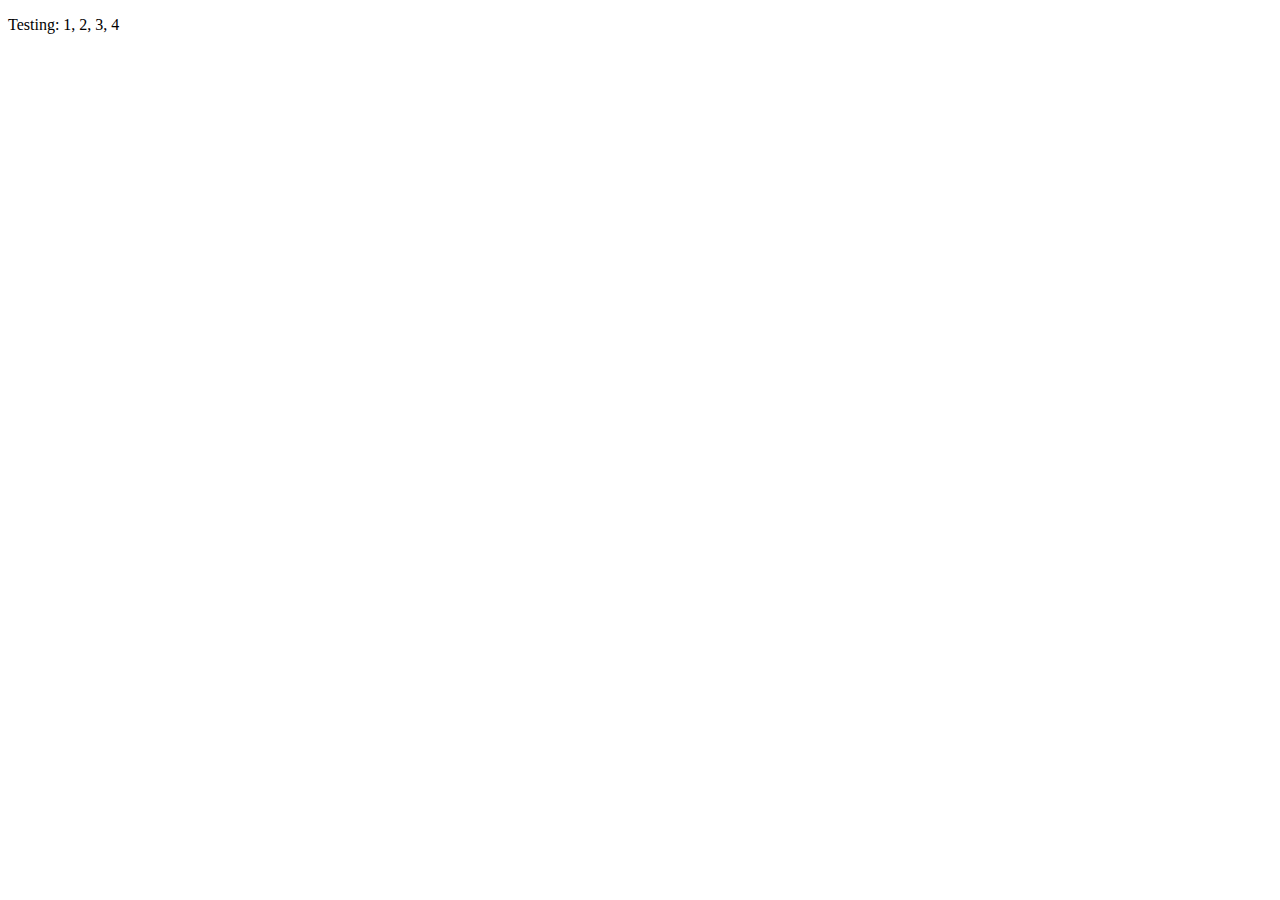
==== src/index.html @ 6b3d6e1f "Initial commit" ====
<!DOCTYPE html>
<html class="no-js" lang="en">
<head>
  <title>Bootstrap 5 Layout</title>
  <meta http-equiv="x-ua-compatible" content="ie=edge">
  <meta name="viewport" content="width=device-width, initial-scale=1.0" />
  <link rel="stylesheet" href="css/styles.css">
</head>

<body>
  <!-- Content starts here -->
  <p>Testing: 1, 2, 3, 4</p>

  <!-- Closing scripts here -->
  <script src="js/bootstrap.bundle.min.js"></script>
</body>
</html>
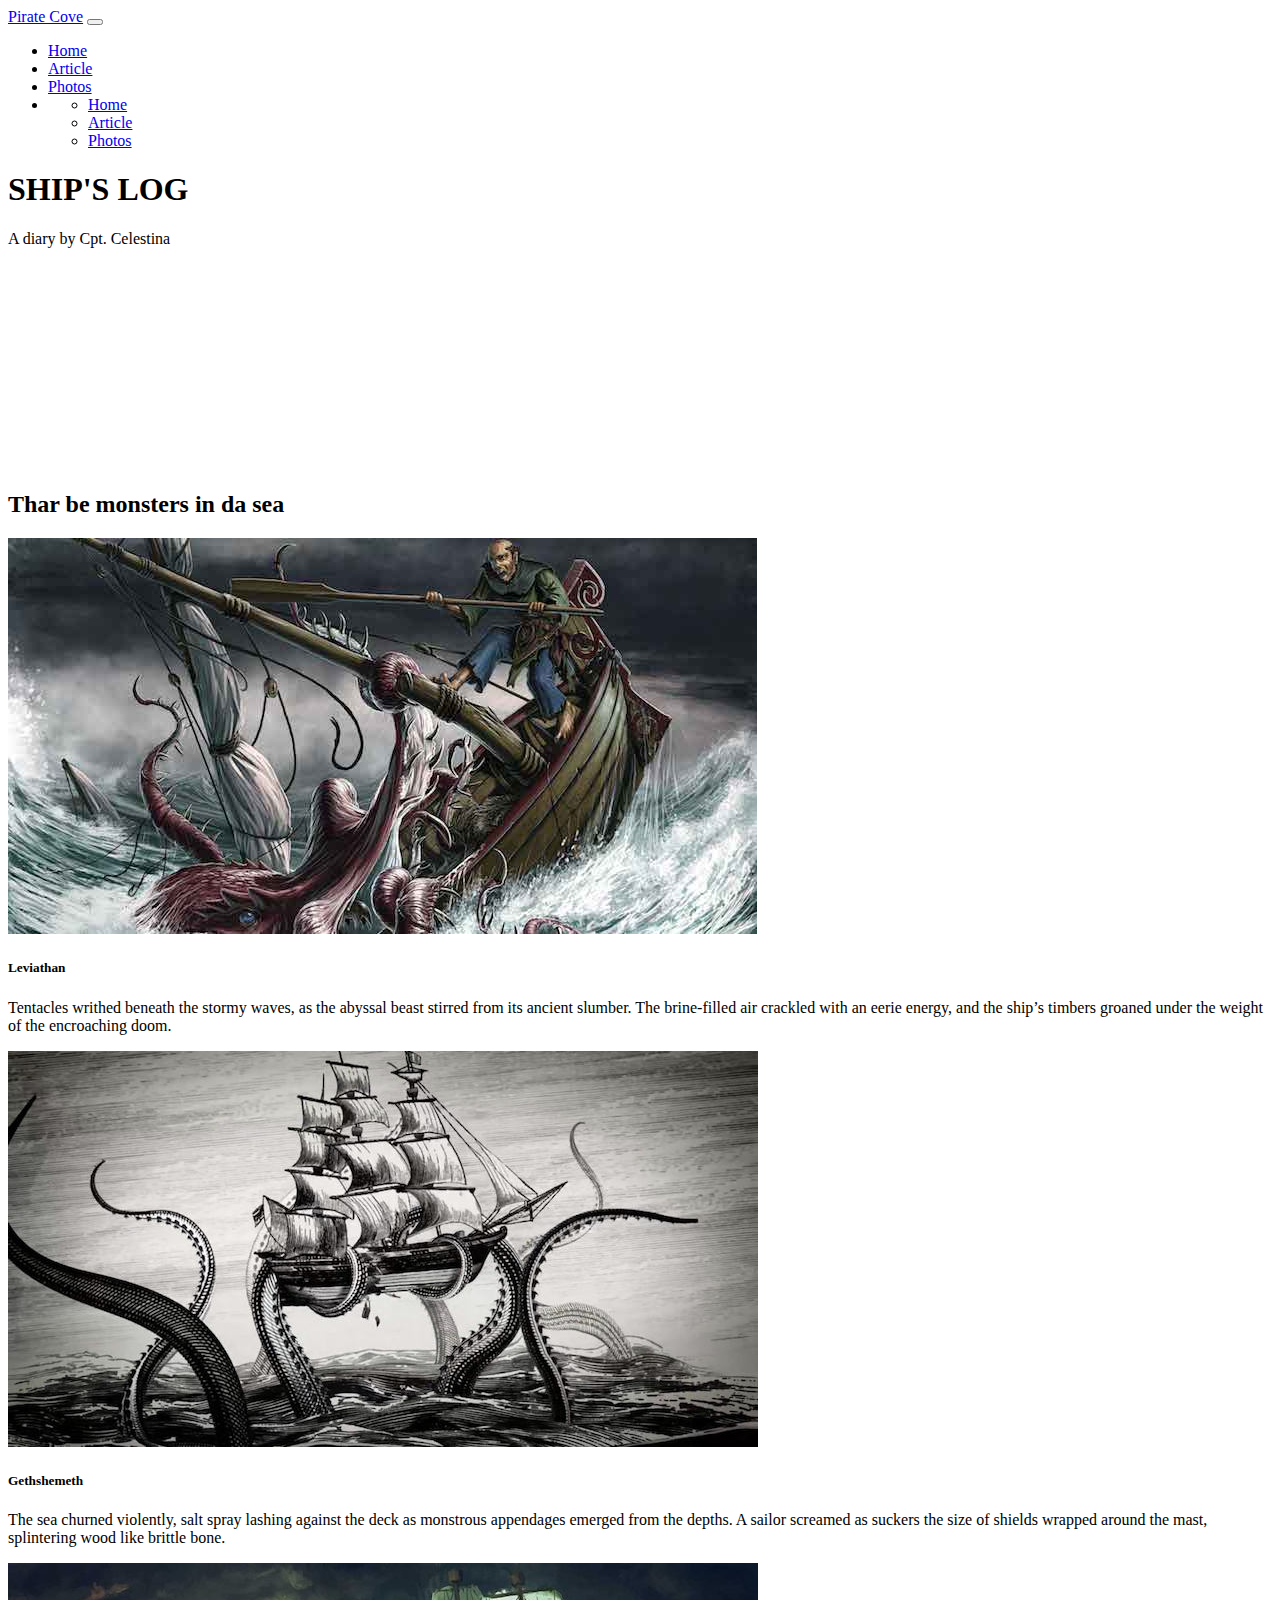
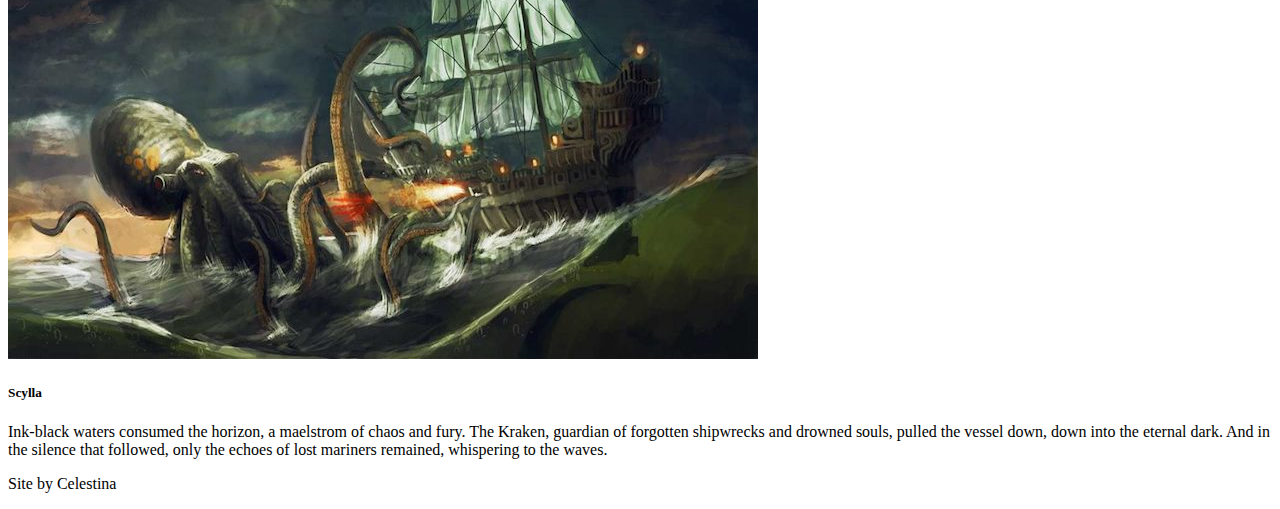
==== commit 292e2120: "updating" ====
--- a/src/index.html
+++ b/src/index.html
@@ -8,9 +8,87 @@
 </head>
 
 <body>
-  <!-- Content starts here -->
-  <p>Testing: 1, 2, 3, 4</p>
+  <div class="container">
+  <nav class="navbar navbar-expand-lg navbar-dark bg-dark">
+      <a class="navbar-brand" href="index.html">Pirate Cove</a>
+      <button class="navbar-toggler" type="button" data-bs-toggle="collapse" data-bs-target="#navbarNav" aria-controls="navbarNav" aria-expanded="false" aria-label="Toggle navigation">
+        <span class="navbar-toggler-icon"></span>
+      </button>
+      <div class="collapse navbar-collapse" id="navbarNav">
+        <ul class="navbar-nav">
+          <li class="nav-item">
+            <a class="nav-link active" aria-current="page" href="index.html">Home</a>
+          </li>
+          <li class="nav-item">
+            <a class="nav-link" href="article.html">Article</a>
+          </li>
+          <li class="nav-item">
+            <a class="nav-link" href="photos.html">Photos</a>
+          </li>
+          <li class="nav-item dropdown">
+            <a class="nav-link dropdown toggle" href="#" role ="button" data-bs-toggle="dropdown" aria-expanded="false">
+            </a>
+            <ul class ="dropdown-menu">
+                <li><a class="dropdown-item" href="index.html">Home</a></li>
+                <li><a class="dropdown-item" href="article.html">Article</a></li>
+                <li><a class="dropdown-item" href="photos.html">Photos</a></li>
+            </ul>
+          </li>
+        </ul>
+      </div>
+  </div>
+  </nav>
 
+  <div class="container md-4">
+    <header class="jumbotron p-5 text-center" style="min-height: 300px;">
+      <h1 class="display-4">SHIP'S LOG</h1>
+        <p class="lead">A diary by Cpt. Celestina</p>
+    </header>
+  </div>
+
+  <div class="container mt-4">
+    <div class="row">
+      <div class="col-12">
+          <h2 clas="text-center">Thar be monsters in da sea</h2>
+      </div>
+    </div>
+
+  <div class="row row-cols-1 row-cols-md-3">
+    <div class="col">
+      <div class="card">
+      <img src="img/kraken03.jpg" class="card-img-top" alt="...">
+        <div class="card-body">
+        <h5 class="card-title">Leviathan</h5>
+        <p class="card-text">Tentacles writhed beneath the stormy waves, as the abyssal beast stirred from its ancient slumber. The brine-filled air crackled with an eerie energy, and the ship’s timbers groaned under the weight of the encroaching doom.</p>
+        </div>
+      </div>
+    </div>
+  
+    <div class="col">
+      <div class="card">
+          <img src="img/kraken02.jpg" class="card-img-top" alt="...">
+        <div class="card-body">
+        <h5 class="card-title">Gethshemeth</h5>
+        <p class="card-text">The sea churned violently, salt spray lashing against the deck as monstrous appendages emerged from the depths. A sailor screamed as suckers the size of shields wrapped around the mast, splintering wood like brittle bone.</p>
+        </div>
+      </div>
+    </div>
+
+  <div class="col">
+    <div class="card">
+      <img src="img/kraken01.jpg" class="card-img-top" alt="...">
+      <div class="card-body">
+        <h5 class="card-title">Scylla</h5>
+        <p class="card-text">Ink-black waters consumed the horizon, a maelstrom of chaos and fury. The Kraken, guardian of forgotten shipwrecks and drowned souls, pulled the vessel down, down into the eternal dark. And in the silence that followed, only the echoes of lost mariners remained, whispering to the waves.
+        </p>
+      </div>
+    </div>
+  </div>
+  </div>
+  
+  <footer class="site-footer">
+    <p>Site by Celestina</p>
+  </footer>
   <!-- Closing scripts here -->
   <script src="js/bootstrap.bundle.min.js"></script>
 </body>
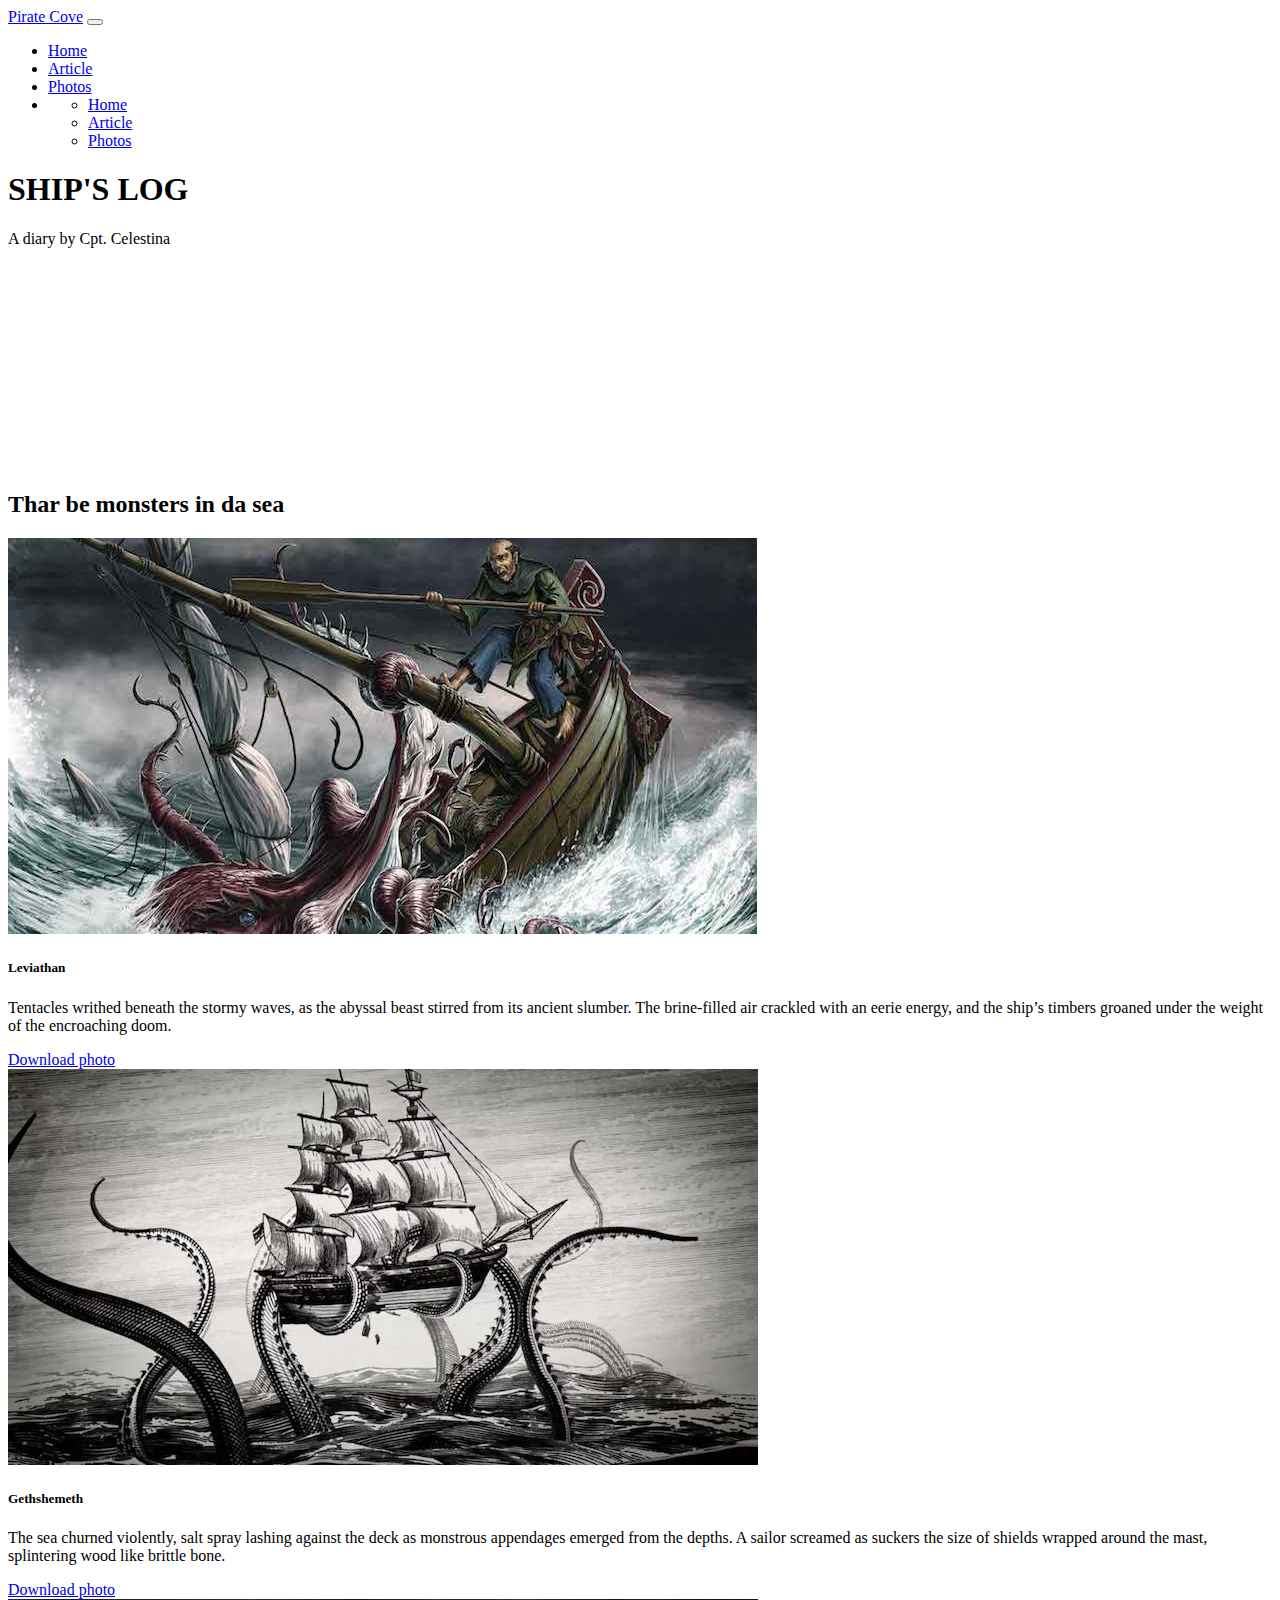
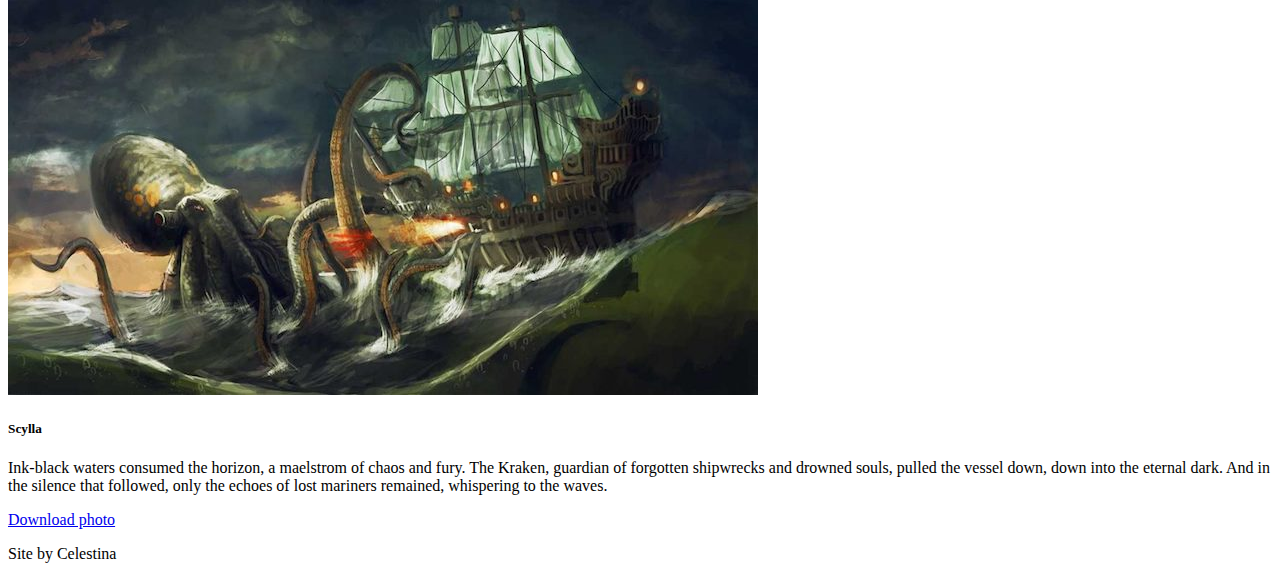
==== commit 8f53cb1d: "I think I did i. I added a button" ====
--- a/src/index.html
+++ b/src/index.html
@@ -40,7 +40,8 @@
   </nav>
 
   <div class="container md-4">
-    <header class="jumbotron p-5 text-center" style="min-height: 300px;">
+    <header class="jumbotron p-5 text-center d-flex justify-content-center align-items-center" style="min-height: 300px;">
+      <div class="text-center">
       <h1 class="display-4">SHIP'S LOG</h1>
         <p class="lead">A diary by Cpt. Celestina</p>
     </header>
@@ -60,6 +61,7 @@
         <div class="card-body">
         <h5 class="card-title">Leviathan</h5>
         <p class="card-text">Tentacles writhed beneath the stormy waves, as the abyssal beast stirred from its ancient slumber. The brine-filled air crackled with an eerie energy, and the ship’s timbers groaned under the weight of the encroaching doom.</p>
+        <a href="img/kraken03.jpg" target="_blank" class="btn btn-outline-success">Download photo</a>
         </div>
       </div>
     </div>
@@ -70,6 +72,7 @@
         <div class="card-body">
         <h5 class="card-title">Gethshemeth</h5>
         <p class="card-text">The sea churned violently, salt spray lashing against the deck as monstrous appendages emerged from the depths. A sailor screamed as suckers the size of shields wrapped around the mast, splintering wood like brittle bone.</p>
+        <a href="img/kraken02.jpg" target="_blank" class="btn btn-outline-success">Download photo</a>
         </div>
       </div>
     </div>
@@ -81,6 +84,7 @@
         <h5 class="card-title">Scylla</h5>
         <p class="card-text">Ink-black waters consumed the horizon, a maelstrom of chaos and fury. The Kraken, guardian of forgotten shipwrecks and drowned souls, pulled the vessel down, down into the eternal dark. And in the silence that followed, only the echoes of lost mariners remained, whispering to the waves.
         </p>
+        <a href="img/kraken01.jpg" target="_blank" class="btn btn-outline-success">Download photo</a>
       </div>
     </div>
   </div>
@@ -89,6 +93,7 @@
   <footer class="site-footer">
     <p>Site by Celestina</p>
   </footer>
+
   <!-- Closing scripts here -->
   <script src="js/bootstrap.bundle.min.js"></script>
 </body>
